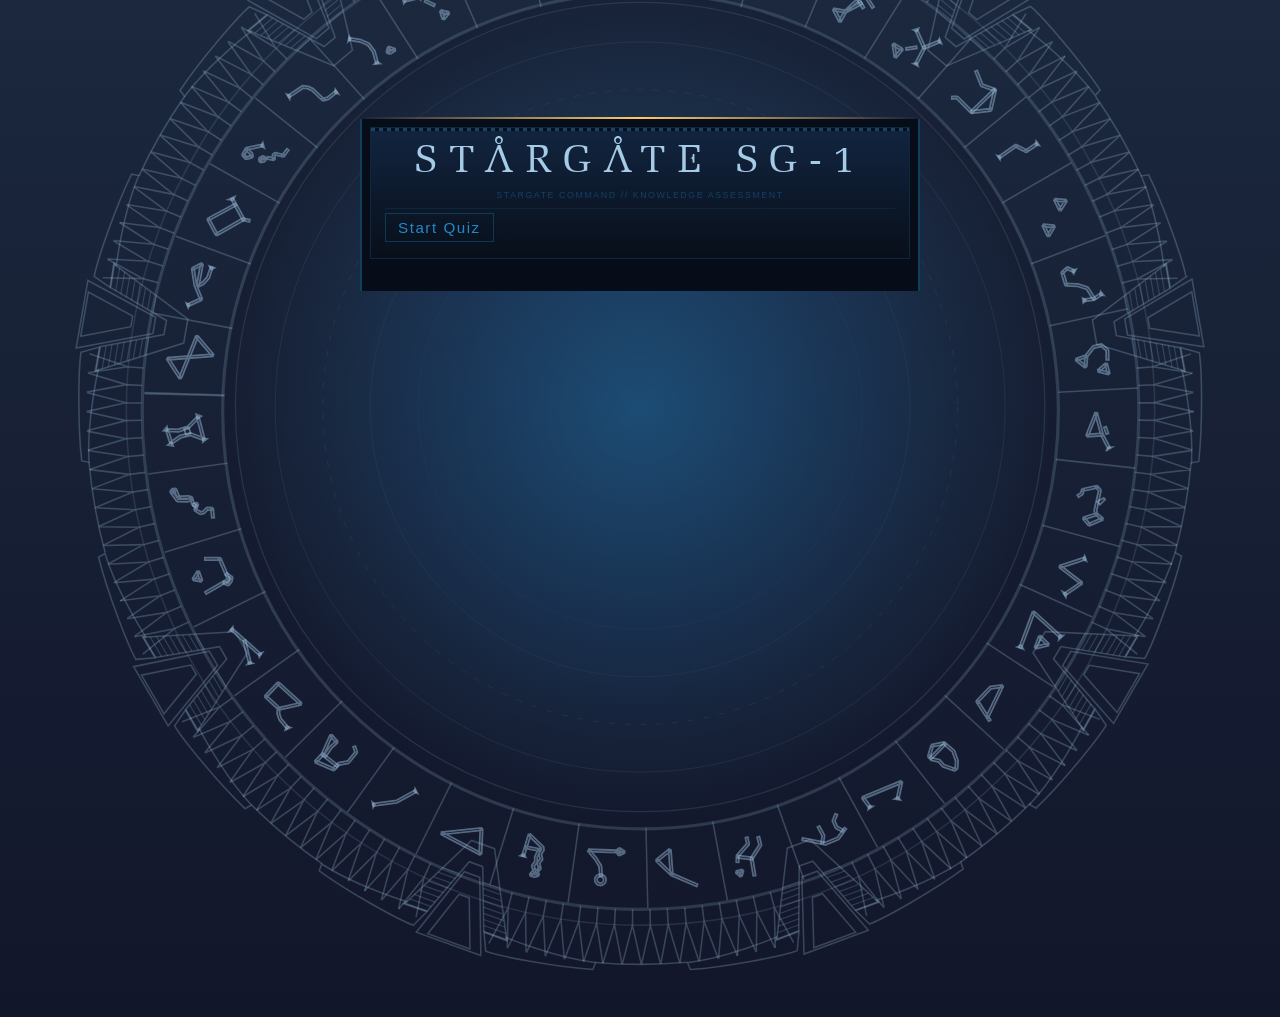
==== index.html @ 0c7c07c1 "V1" ====
<!DOCTYPE html>
<html lang="en">
<head>
    <meta charset="UTF-8">
    <meta name="viewport" content="width=device-width, initial-scale=1.0">
    <link rel="stylesheet" href="./assets/css/gridLayout.css"> 
    <link rel="stylesheet" href="./assets/css/style.css">
    <script src="./assets/js/lib/external/underscore-umd-min.js" defer></script>
    <script src="./assets/js/lib/quiz.js" defer></script> 
    <script src="./assets/js/lib/question.js" defer></script>
    <script src="./assets/js/lib/renderQuiz.js" defer></script> 
    <script src="./assets/js/lib/quizTimer.js" defer></script> 
    <script src="./assets/js/myscriptClass.js" defer></script>
    <title>Quiz</title>
</head>
<body>
    <img class="stargate-img" src="./assets/img/stargate_with_glyphs(15).svg" alt="Stargate">
    <div class="grid-container-fluid">     
        <div class="grid-container-overlap">
            <div class="grid-container"> 
                <div class="col-12 col-md-8 col-lg-6 offset-md-2 offset-lg-4 mx-4">
                    <div class="quiz-container-top"></div>
                    <div class="quiz-container">
                        <!-- First Block -->
                        <div class="block1" id="block1">
                            <div class="block1-stripe"></div>
                            <div class="block1-inner">
                                <h1 class="block1-title">Stargate SG-1</h1>
                                <p class="block1-sub">Stargate Command // Knowledge Assessment</p>
                                <div class="block1-ctrl">
                                    <button type="button" class="block1-btn" id="startButton">Start Quiz</button>
                                    <h5 class="light thin" id="indexQuestion"></h5>
                                </div>
                            </div>
                        </div>
                        <!--Timer Block-->
                        <div class="col-12 my-3">
                            <div class="light d-flex justify-center" id="timerArea"></div>
                        </div>
                        <!--Second Block-->
                        <div class="grid-container" id="questionContainer">
                            <div class="col-12" id="questionBlock">
                                <!-- <h5 class="color2 px-3 py-2" id="questionValue"></h5>
                                <h5 class="error text-center" id="errorMsg"></h5>
                                <div class="answer-area px-3" id="answerValue"></div>
                                <div class="light py-3" id="trivia"></div>        -->
                            </div>
                        </div>
                        <!--Block 3-->
                        <div class="col-12 d-flex justify-space-around">
                            <div class="" id="previousButton"></div>
                            <div class="" id="finishButton"></div>
                            <div class="" id="nextButton"></div>
                        </div>
                    </div>
                </div>
            </div>
        </div> 
        <!--Fluid-Container End-->
    </div>
</body>
</html>
---- assets/css/gridLayout.css ----
/* .grid-container-fluid {
    width: 100%; 
} */


.grid-container-fluid {
    width: 100%;
    display: flex;
    justify-content: center;
    align-items: flex-start;   /* instead of center */
    padding-top: 13vh; 
    min-height: 100vh;
}

 .grid-container {
    display: grid;
    grid-template-columns: repeat(12, 1fr);
    gap: 1rem;
    margin: 0 auto;
    max-width: 1200px;
    width: 100%;
} 

/* Grid overlap */
.grid-container-overlap {
    position: relative;
    width: 100%;
    z-index: 1;
}


.nav {
    display: flex;
    justify-content: space-between;
    align-items: center;
}
.w-100 {
    width: 100%;
}

.h-100 {
    height: 100%;
}

.col-12 { grid-column: span 12; }
.col-10 { grid-column: span 10; }
.col-8  { grid-column: span 8; }
.col-6  { grid-column: span 6; }
.col-5  { grid-column: span 5; }
.col-4  { grid-column: span 4; }
.col-3  { grid-column: span 3; }

.offset-1 { grid-column-start: 2;}
.offset-2 { grid-column-start: 3; }
.offset-3 { grid-column-start: 4; }
.offset-4 { grid-column-start: 5; }

.col-10.offset-1  { grid-column: 2 / span 10; }

.mx-auto { 
    justify-self: center;
 }
.my-auto { align-self: center; }
.m-auto { justify-self: center; align-self: center; }

.text-center { text-align: center;}
.text-end { text-align: end;}
.test-start {text-align: start;}


/* Padding */
.p-1 { padding: 0.25rem; }
.p-2 { padding: 0.5rem; }
.p-3 { padding: 0.75rem; }
.p-4 { padding: 1rem; }
.p-5 { padding: 1.25rem; }

.py-1 { padding-top: 0.25rem; padding-bottom: 0.25rem; }
.py-2 { padding-top: 0.5rem; padding-bottom: 0.5rem; }
.py-3 { padding-top: 0.75rem; padding-bottom: 0.75rem; }
.py-4 { padding-top: 1rem; padding-bottom: 1rem; }
.py-5 { padding-top: 1.25rem; padding-bottom: 1.25rem; }

.px-1 {padding-left: 0.25rem; padding-right:0.25rem;}
.px-2 {padding-left: 0.5rem; padding-right:0.5rem;}
.px-3 {padding-left: 0.75rem; padding-right:0.75rem;}

.pe-1 { padding-right: 0.25rem; }
.pe-2 { padding-right: 0.5rem; }
.pe-3 { padding-right: 0.75rem; }

/* Margin */
.m-1 { margin: 0.25rem; }
.m-2 { margin: 0.5rem; }
.m-3 { margin: 0.75rem; }

.my-1 { margin-top: 0.25rem; margin-bottom: 0.25rem;}
.my-2 { margin-top: 0.5rem; margin-bottom: 0.25rem;}
.my-3 { margin-top: 0.75rem; margin-bottom: 0.25rem}

.mt-1 { margin-top: 0.25rem; }
.mt-2 { margin-top: 0.5rem; }
.mt-3 { margin-top: 0.75rem; }

.mb-1 { margin-bottom: 0.25rem; }
.mb-2 { margin-bottom: 0.5rem; }
.mb-3 { margin-bottom: 0.75rem; }

.me-3 {margin-right: 0.75rem;}

/* Horizontal */
.mx-2 { margin-left: 0.5rem; margin-right: 0.5rem; }
.mx-3 { margin-left: 0.75rem; margin-right: 0.75rem; }
.mx-4 { margin-left: 1rem; margin-right: 1rem; }

/* Vertical */
.my-2 { margin-top: 0.5rem; margin-bottom: 0.5rem; }
.my-3 { margin-top: 0.75rem; margin-bottom: 0.75rem; }
.my-4 { margin-top: 1rem; margin-bottom: 1rem; }

/* Flex things to use for card */
.d-flex { display: flex; }
.flex-column { flex-direction: column; }
.flex-row { flex-direction: row; }
.justify-center { justify-content: center; }
.justify-end { justify-content: end; }
.justify-space-around {justify-content: space-around;}
.items-center { align-items: center; }
.flex-1 { flex: 1; }

/* Autofit Grid | Responsive Grid Utility (maybe for gallery?) */
.grid-auto-fit {
  display: grid;
  grid-template-columns: repeat(auto-fit, minmax(250px, 1fr));
  gap: 1rem;
}

/* Extra small devices (phones, 600px and down) */
@media only screen and (max-width: 600px) {

}

/* Small devices (portrait tablets and large phones, 600px and up) */
@media only screen and (min-width: 600px) {
    .col-sm-10 { grid-column: span 10; }
    .col-sm-8 { grid-column: span 8; }
    .col-sm-6 { grid-column: span 6; }
    .col-sm-5 { grid-column: span 5; }
    .col-sm-4 { grid-column: span 4; }
    .col-sm-3 { grid-column: span 3; }
}

/* Medium devices (landscape tablets, 768px and up) */
@media (min-width: 768px) {
    .col-md-8 { grid-column: span 8; }
    .col-md-7 { grid-column: span 7; }
    .col-md-6 { grid-column: span 6; }
    .col-md-5 { grid-column: span 5; }
    .col-md-4 { grid-column: span 4; }
    .col-md-3 { grid-column: span 3; }
    .offset-md-2 { grid-column-start: 3; }
    .col-md-8.offset-md-2 { grid-column: 3 / span 8; }
    .col-md-6.offset-md-3 { grid-column: 4 / span 6; }
    .col-md-6.offset-md-4 { grid-column: 5 / span 6; }
}
/* Large devices (laptops/desktops, 992px and up) */
@media (min-width: 992px) {
    .col-lg-8 { grid-column: span 8; }
    .col-lg-6 { grid-column: span 6; }
    .col-lg-5 { grid-column: span 5; }
    .col-lg-4 { grid-column: span 4; }
    .col-lg-3 { grid-column: span 3; }

    .col-lg-10.offset-lg-1  { grid-column: 2 / span 10; }
    .col-lg-6.offset-lg-4  { grid-column: 4 / span 6; }
}

@media (min-width: 1280px) {
}

/* Extra large devices (extra large laptops and desktops, 2000px and up) */
@media only screen and (min-width: 2000px) {
    .grid-container-fluid {
    padding-top: 20vh; 
}
}
---- assets/css/style.css ----
/* :root {
    --primary-bg-color: #111e3b;
    --secondary-bg-color: #30408f;
    --primary-color: #137cc1;
    --secondary-color: #204475;
    --tertiary-color: #0e274e;
    --primary-gradient-color:#1b283e;
    --secondary-gradient-color: #12162a;
    --primary-bg-gradient-color: #30408f;
    --secondary-bg-gradient-color: #1c1c2c;
    --font-color-light: #a6cbe7;
    --font-color-dark: #404040;
    --font-color-yellow: #ffc964;
    --font-color-blue: #069fe6;
    --error-color: #ff2a0e;
    --correct-color: #33cf1f;
    --score-color: #f89e0e;
    --correct-glow: #00dca1;
    --incorrect-glow: #f38226;

    --bg-gradient: radial-gradient(
        ellipse 55% 75% at center top,
        rgba(36, 135, 201, 0.2) 0%,
        rgba(36, 135, 201, 0.1) 40%,
        rgba(36, 135, 201, 0.05) 70%,
        transparent 100%
    );

    --bg-gradient-left-right: linear-gradient(
        to right,
        rgba(11, 70, 109, 0.5) 15%,
        transparent 75%
    );

    --font-size-xxs: clamp(0.8rem, 1vw, 0.9rem);
    --font-size-xsm: clamp(0.85rem, 1.3vw, 0.95rem);
    --font-size-sm: clamp(0.8rem, 1.3vw, 1.05rem);
    --font-size-md: clamp(1rem, 1.5vw, 1.1rem);
    --font-size-lg: clamp(1.5rem, 2.5vw, 2.4rem);
    --font-size-xl: clamp(2rem, 3vw, 2.7rem);

    --font-primary-family: 'BankGothic Bold','Segoe UI', Tahoma, Verdana, sans-serif;
    --font-secondary-family: "stargate", sans-serif;
    --font-tertiary-family: "stargate_sg1_adress_glyphs", sans-serif;
} */

:root {
    --primary-bg-color: #080f1a;
    --primary-gradient-color: #1b283e;
    --secondary-gradient-color: #12162a;
    --primary-color: #2487c9;
    --secondary-color: #204475;
    --tertiary-color: #069fe6;
    --score-color: #f89e0e;
    --error-color: #ff2a0e;
    --correct-color: #33cf1f;
    
    --font-color-light: #a6cbe7;
    --font-color-light2: #77a8ce;
    --font-color-yellow: #ffc964;
    --font-color-blue: #069fe6;
    
    --primary-color-rgb: 36, 135, 201;
    --secondary-color-rgb: 32, 68, 117;
    --tertiary-color-rgb: 6, 159, 230;
    --error-color-rgb: 235, 74, 29;
    --correct-color-rgb: 3, 245, 136;
    

    --stripe-top: repeating-linear-gradient(
        90deg,
        rgba(36,135,201,0.45) 0px,
        rgba(36,135,201,0.45) 4px,
        transparent 4px,
        transparent 8px
    );

    --header-bg-gradient: linear-gradient(
        to bottom,
        rgba(32,68,117,0.4),
        transparent
    );

    --bg-gradient: linear-gradient(
        to bottom,
        rgba(var(--secondary-color-rgb), 0.4),
        transparent
    );

    --bg-gradient-2: radial-gradient(
        ellipse 70% 50% at center top,
        rgba(var(--primary-color-rgb), 0.2) 0%,
        rgba(var(--secondary-color-rgb), 0.2) 70%,
        transparent 100%
    );

    --bg-crosshatch:
        repeating-linear-gradient(0deg, transparent, transparent 20px, rgba(var(--tertiary-color-rgb), 0.03) 20px, rgba(var(--tertiary-color-rgb), 0.03) 21px),
        repeating-linear-gradient(90deg, transparent, transparent 20px, rgba(var(--tertiary-color-rgb), 0.03) 20px, rgba(var(--tertiary-color-rgb), 0.03) 21px);

    --glow-line-gold: linear-gradient(
        to right,
        transparent,
        var(--font-color-yellow),
        transparent
    );

    --glow-line-blue: linear-gradient(
        to right,
        transparent,
        var(--primary-color),
        transparent
    );

    --glow-line-cyan: linear-gradient(
        to right,
        transparent,
        var(--tertiary-color),
        transparent
    );

    --font-size-xxs: clamp(0.8rem, 1vw, 0.9rem);
    --font-size-xsm: clamp(0.85rem, 1.3vw, 0.95rem);
    --font-size-sm: clamp(0.9rem, 1.3vw, 1.05rem);
    --font-size-md: clamp(1rem, 1.5vw, 1.1rem);
    --font-size-lg: clamp(1.5rem, 2.5vw, 2.4rem);
    --font-size-xl: clamp(2rem, 3vw, 2.7rem);

    --font-primary-family: 'BankGothic Bold','Segoe UI', Tahoma, Verdana, sans-serif;
    --font-secondary-family: "stargate", sans-serif;
    --font-tertiary-family: "stargate_sg1_adress_glyphs", sans-serif;
}

html,body {
    min-height: 100vh;
    font-family: var(--font-primary-family);
    background-color: var(--primary-bg-color);
    background-image: linear-gradient(to bottom, var(--primary-gradient-color), var(--secondary-gradient-color));
    background-repeat:no-repeat;
    overflow-x: hidden;
    overflow-y: auto;
    position: relative;
    margin: 0;
}

@font-face {
    font-family: "stargate_sg1_adress_glyphs";
    src: url(../font/stargate_sg1_adress_glyphs.woff2) format('woff2'),
        url(../font/stargate_sg1_adress_glyphs.ttf) format('truetype');
}

@font-face {
    font-family: "stargate" ; 
    src: url(../font//stargate.woff2) format('woff2'),
        url(../font/stargate.ttf)format('truetype'); 
}

.light {
    color: var(--font-color-light);
}

h1.light, h2.light, h3.light, h4.light, h5.light, h6.light {
  color: var(--font-color-light);
}

h1.dark, h2.dark, h3.dark, h4.dark, h5.dark, h6.dark {
  color: var(--font-color-dark);
}

h1 {
    font-family: var(--font-secondary-family);
    font-weight: 700;
    font-style: normal;
    font-size: var(--font-size-xl);
    text-transform: uppercase;
}

h2 {font-size: var(--font-size-lg);}
h4 {
    margin: 0;
}
h4.glyphs {
    font-family: var(--font-tertiary-family);
    font-size: var(--font-size-xl);
}
h5 {font-size: var(--font-size-md);
    margin: 0;
}

h5.end-result-text {
    font-size: var(--font-size-sm);
    font-weight: 400;
}

h5.error {
    color: var(--error-color);
    font-weight: 400;
}

h5.color1 {
    color: var(--font-color-yellow);
}

h5.color2 {
    color: var(--font-color-blue);
}

h5.thin {
    font-weight: 400;
}

p {
    font-size: var(--font-size-md);
    margin: 0;
}

p.light {
    color: var(--font-color-light);

}

p.small {
    font-size: var(--font-size-xxs);
    color: var(--font-color-blue);
    margin: 0;
    margin-top: 0.25rem;
}

.small {
    font-size: var(--font-size-xxs);
}

label {
    font-size: var(--font-size-md);
    color: var(--font-color-light);
    text-align: left;
}

.label-design {
    border-width: 1px;
    border-style: solid;
    border-image: linear-gradient(to right, var(--secondary-color)20% , transparent, var(--secondary-color)80% ) 1;
    background-image: -moz-linear-gradient(to right, var(--primary-gradient-color)10%, transparent 30%,transparent 70%,var(--primary-gradient-color)90%);
}

/* Hide the native radio button */
.label-for-answer input[type="radio"] {
    appearance: none;
    -webkit-appearance: none;
    position: absolute;
    opacity: 0;
    width: 0;
    height: 0;
}

/* The label itself acts as the clickable row — add a left padding for the custom dot */
.label-for-answer {
    position: relative;
    /* make room for the custom bullet */
    padding-left: 2.5rem;  
    cursor: pointer;
    display: flex;
    align-items: center;
}

/* The custom bullet — using ::before on the label */
.label-for-answer::before {
    content: "";
    position: absolute;
    left: 0.75rem;
    width: 0.9rem;
    height: 0.9rem;
    border-radius: 50%;
    border: 2px solid var(--primary-color);
    background-color: transparent;
    transition: background-color 0.2s ease, box-shadow 0.2s ease;
}

/* When the hidden radio inside is checked, style the ::before */
.label-for-answer:has(input[type="radio"]:checked)::before {
    background-color: var(--primary-color);
    box-shadow: 0 0 6px var(--primary-color);
}

/* Hover state */
.label-for-answer:hover::before {
    box-shadow: 0 0 8px var(--font-color-yellow);
    border-color: var(--font-color-yellow);
}

/* Dim the bullet on disabled+unchecked */
.label-for-answer:has(input[type="radio"]:disabled:not(:checked))::before {
    border-color: var(--secondary-color);
    background-color: transparent;
}

/* Remove hover glow when disabled */
.label-for-answer:has(input[type="radio"]:disabled):hover::before {
    box-shadow: none;
    border-color: var(--secondary-color);
}

.hidden {
    display: none;
}

input[type="radio"] {
    accent-color: var(--primary-color); /* your custom color */
}

.fading-border {
    height: 4px;
    background: linear-gradient(
        to right,
        transparent 5%,    /* start fade-in */
        var(--secondary-color) 40%,         /* color start */
        var(--secondary-color) 60%,         /* color end */
        transparent 95%   /* start fade-out */
  );
    border-image-slice: 1;
}

.border {
    border: 1px solid var(--secondary-color);
}

.border-double {
    border: 1px solid var(--primary-color);
    border-width: 0.35rem;
    border-style: double;
}

.primary-bg {
   background-color: var(--primary-bg-color); 
} 

#errorMsg {
    min-height: 1.5rem;
    transition: opacity 0.3s ease;
}

#errorMsg.hidden {
    opacity: 0;
}

.position-btn {
    min-width: 5rem;
    min-height: 2rem;
    color: var(--font-color-yellow);
    background: transparent;
    border: 1px solid rgba(var(--primary-color-rgb), 0.3);
    padding: 0.3rem 0.75rem;
    font-size: var(--font-size-xsm);
    font-family: var(--font-primary-family);
    letter-spacing: 0.1em;
    cursor: pointer;
    margin: 0.5rem 0;
}

.position-btn:hover {
    background: rgba(var(--primary-color-rgb), 0.1);
    border-color: rgba(var(--primary-color-rgb), 0.5);
}
ul {
    list-style-type:none;
}

.trivia-block {
    border: 1px solid var(--secondary-color);
    border-radius: 2px; 
    padding: 1rem;
    margin-top: 1rem;
    font-family: var(--font-primary-family);
}

.trivia-accent {
    height: 2px;
    background: linear-gradient(to right, transparent, var(--primary-color), transparent);
    margin-bottom: 10px;
}

.trivia-title {
    color: var(--primary-color);
    font-size: var(--font-size-xsm);
    letter-spacing: 0.08em;
    text-transform: uppercase;
    margin: 0 0 8px;
    font-weight: 500;
    font-family: var(--font-primary-family);
}

.trivia-block p {
    color: var(--font-color-light);
    font-size: var(--font-size-sm);
    font-family: var(--font-primary-family);
    line-height: 1.7;
    margin: 4px 0;
}

.block1 {
    background: var(--primary-bg-color);
    border: 1px solid rgba(36,135,201,0.2);
    margin-bottom: 6px;
}

.block1-stripe {
    height: 3px;
    background: var(--stripe-top);
}

.block1-inner {
    padding: 12px 14px;
    background: var(--header-bg-gradient);
    display: flex;
    flex-direction: column;
    align-items: center;
    gap: 8px;
}

.block1-title {
    font-family: var(--font-secondary-family);
    font-size: var(--font-size-xl);
    font-weight: 300;
    letter-spacing: 0.3em;
    color: var(--font-color-light);
    text-align: center;
    text-transform: uppercase;
    margin: 0;
}

.block1-sub {
    font-size: 0.55rem;
    color: rgba(36,135,201,0.35);
    letter-spacing: 0.18em;
    text-transform: uppercase;
    text-align: center;
    font-family: var(--font-primary-family);
    margin: 0;
}

.block1-ctrl {
    width: 100%;
    display: flex;
    align-items: center;
    justify-content: space-between;
    padding: 4px 0;
    border-top: 1px solid rgba(36,135,201,0.1);
}

.block1-btn {
    font-size: var(--font-size-xsm);
    color: var(--primary-color);
    border: 1px solid rgba(36,135,201,0.3);
    padding: 0.3rem 0.75rem;
    background: transparent;
    letter-spacing: 0.1em;
    font-family: var(--font-primary-family);
    cursor: pointer;
}

.block1-btn:hover {
    background: rgba(36,135,201,0.1);
}

.block2 {
    background: var(--primary-bg-color);
    border: 1px solid rgba(36,135,201,0.15);
    padding: 0.4rem 0.75rem;
    display: flex;
    justify-content: center;
    margin-bottom: 6px;
}

#questionBlock {
    display: none;
    background: var(--primary-bg-color);
    background-image: var(--header-bg-gradient);
    border: 1px solid rgba(36,135,201,0.2);
    position: relative;
}

#questionBlock::before, #questionBlock::after,
#questionBlock .bc::before, #questionBlock .bc::after {
    content: "";
    position: absolute;
    width: 9px;
    height: 9px;
}

#questionBlock::before { top:-1px;left:-1px; border-top:2px solid var(--tertiary-color);border-left:2px solid var(--tertiary-color); }
#questionBlock::after  { top:-1px;right:-1px; border-top:2px solid var(--tertiary-color);border-right:2px solid var(--tertiary-color); }
#questionBlock .bc::before { bottom:-1px;left:-1px; border-bottom:2px solid var(--primary-color);border-left:2px solid var(--primary-color); }
#questionBlock .bc::after  { bottom:-1px;right:-1px; border-bottom:2px solid var(--primary-color);border-right:2px solid var(--primary-color); }

.question-glow {
    height: 2px;
    background: var(--glow-line-gold);
}

.question-bar {
    display: flex;
    align-items: center;
    background: rgba(32,68,117,0.2);
    border-bottom: 1px solid rgba(36,135,201,0.1);
}

.question-bar-tab {
    background: rgba(6,159,230,0.08);
    border-right: 1px solid rgba(6,159,230,0.25);
    padding: 0.3rem 0.75rem;
    display: flex;
    align-items: center;
    gap: 5px;
}

.question-bar-rune {
    color: rgba(6,159,230,0.4);
    font-size: 0.75rem;
}

.question-bar-text {
    font-size: 0.65rem;
    letter-spacing: 0.18em;
    text-transform: uppercase;
    font-weight: 500;
    color: var(--tertiary-color);
    font-family: var(--font-primary-family);
}

.question-bar-rest {
    flex: 1;
    display: flex;
    align-items: center;
    justify-content: flex-end;
    padding: 0 0.5rem;
}

.question-bar-meta {
    font-size: 0.5rem;
    color: rgba(255,201,100,0.2);
    letter-spacing: 0.12em;
    text-transform: uppercase;
    font-family: var(--font-primary-family);
}

.question-content {
    padding: 0.75rem;
}

.question-value {
    color: var(--font-color-yellow);
    font-weight: 500;
    margin-bottom: 0.5rem;
}

.answer-area .label-for-answer {
    background: rgba(36,135,201,0.04);
    border: 1px solid rgba(36,135,201,0.12);
    margin-bottom: 2px;
}

.stargate-img {
    position: absolute;
    top: 35%;
    left: 50%;
    transform: translate(-50%, -50%);
    width: 55rem;   
    height: 55rem;
    z-index: 0;
    pointer-events: none;
}

.quiz-container {
    background: #060d18;
    border-left: 2px solid rgba(36,135,201,0.4);
    border-right: 2px solid rgba(36,135,201,0.4);
    padding: 8px;
}

.quiz-container-top {
    height: 2px;
    background: linear-gradient(to right, transparent, var(--font-color-yellow), transparent);
}

.glyph-block {
    width: 4rem;
    aspect-ratio: 1;
    background-color: var(--primary-bg-color);
    border: 1px solid var(--primary-color);
    display: flex;
    justify-content: center;
    align-items: center;
}

.result-block {
    box-sizing: border-box;
    width: 100%;
    min-height: 3rem;
    background-color: var(--primary-bg-color);
}

.result-block:nth-child(even) {
    background: rgba(36,135,201,0.03);
}

.icon-block {
    width: 2.25rem;
    height: 100%;
}

.score-block {
    display: hidden;
    min-width: 4rem;
    height: 3rem;
    border: 1px solid var(--score-color);
}

.incorrect {
    border: 1px solid;
    border-image-slice: 1;
    border-image-source: linear-gradient(
        to left,
        rgba(var(--error-color-rgb), 0.75) 0%,
        rgba(var(--error-color-rgb), 0.3) 30%,
        rgba(var(--error-color-rgb), 0.3) 70%,
        rgba(var(--error-color-rgb), 0.75) 100%
    );
}

.correct {
    border: 1px solid;
    border-image-slice: 1;
    border-image-source: linear-gradient(
        to left,
        rgba(var(--correct-color-rgb), 0.75) 0%,
        rgba(var(--correct-color-rgb), 0.3) 30%,
        rgba(var(--correct-color-rgb), 0.3) 70%,
        rgba(var(--correct-color-rgb), 0.75) 100%
    );
}

.answer-area .label-for-answer.correct {
    border: 1px solid;
    border-image-slice: 1;
    border-image-source: linear-gradient(
        to right,
        rgba(var(--correct-color-rgb), 0.75) 0%,
        rgba(var(--correct-color-rgb), 0.2) 30%,
        rgba(var(--correct-color-rgb), 0.2) 70%,
        rgba(var(--correct-color-rgb), 0.75) 100%
    );
    background: linear-gradient(
        to left,
        rgba(var(--correct-color-rgb), 0.06) 0%,
        transparent 80%
    );
}

.answer-area .label-for-answer.incorrect {
    border: 1px solid;
    border-image-slice: 1;
    border-image-source: linear-gradient(
        to right,
        rgba(var(--error-color-rgb), 0.75) 0%,
        rgba(var(--error-color-rgb), 0.2) 30%,
        rgba(var(--error-color-rgb), 0.2) 70%,
        rgba(var(--error-color-rgb), 0.75) 100%
    );
    background: linear-gradient(
        to left,
        rgba(var(--error-color-rgb), 0.06) 0%,
        transparent 80%
    );
}

.orange {
    border: 8px solid;
    border-image-slice: 1;
    border-width: 1px;
    border-image-source: linear-gradient(to left, var(--score-color), var(--font-color-yellow), var(--score-color));
    color: var(--score-color);
}

/* Extra small devices (phones, 600px and down) */
@media only screen and (max-width: 600px) {

}

/* Small devices (portrait tablets and large phones, 600px and up) */
@media only screen and (min-width: 600px) {

}

/* Medium devices (landscape tablets, 768px and up) */
@media only screen and (min-width: 768px) {
    .stargate-img {
        top: 28%;
        left: 50%;
        width: 59rem;   
        height: 59rem;
    }      
}

/* Large devices (laptops/desktops, 992px and up) */
@media only screen and (min-width: 992px) {
    .stargate-img {
        top: 40%;
        left: 50%;
        width: 71rem;   
        height: 71rem;
    }   
}

/* Extra large devices (extra large laptops and desktops, 2000px and up) */
@media only screen and (min-width: 2000px) {
    .stargate-img {
        top: 36%;
        left: 50%;
        width: 80rem;   
        height: 80rem;
    }   
}
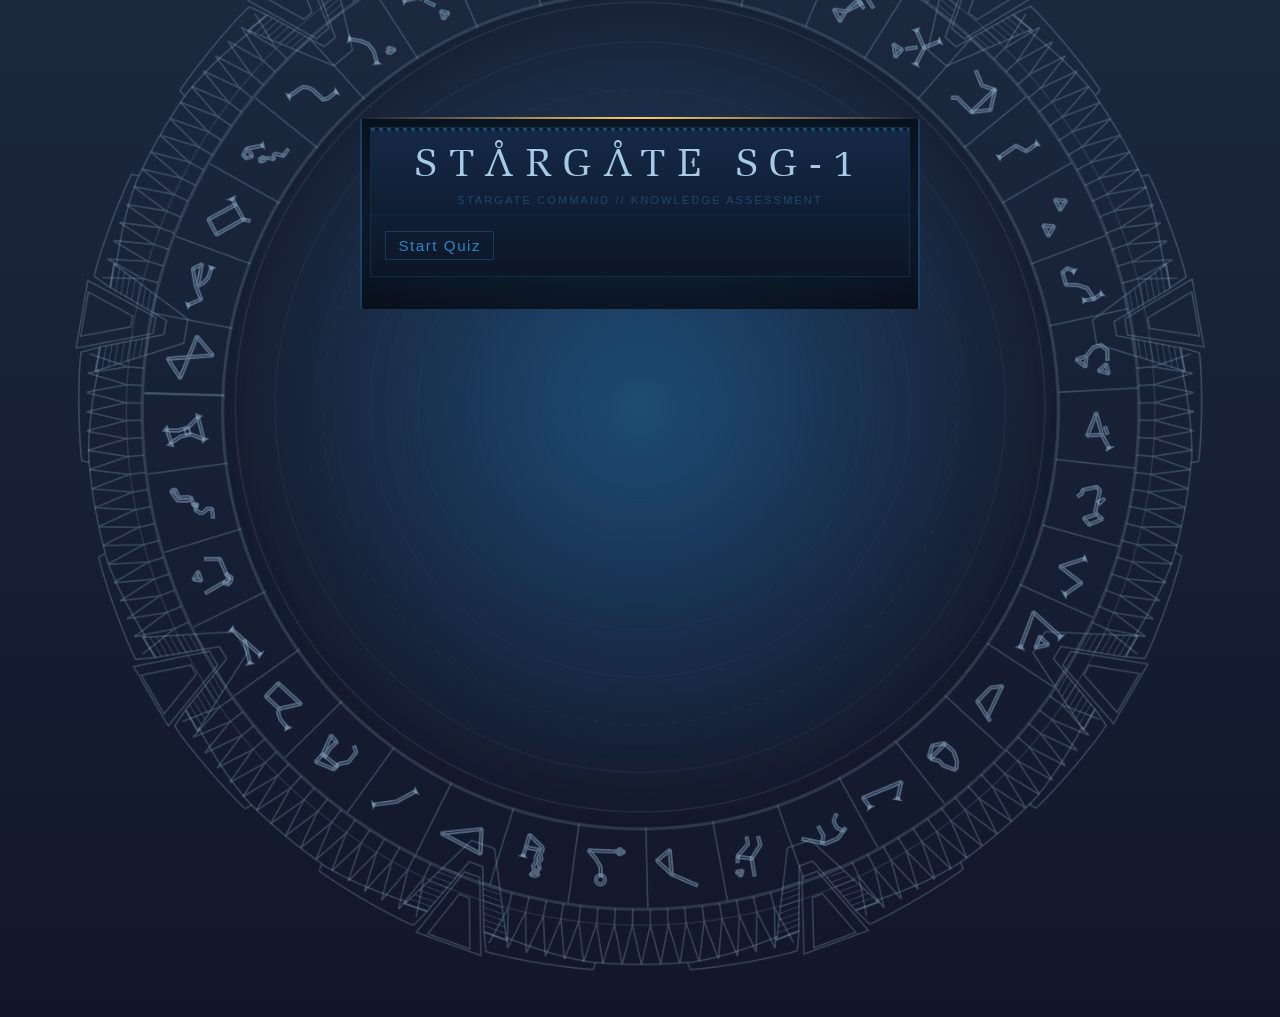
==== commit 0f6791b2: "Styling contrast" ====
--- a/index.html
+++ b/index.html
@@ -14,7 +14,7 @@
     <title>Quiz</title>
 </head>
 <body>
-    <img class="stargate-img" src="./assets/img/stargate_with_glyphs(15).svg" alt="Stargate">
+    <img class="stargate-img" src="./assets/img/stargate_with_glyphs.png" alt="Stargate">
     <div class="grid-container-fluid">     
         <div class="grid-container-overlap">
             <div class="grid-container"> 
--- a/assets/css/style.css
+++ b/assets/css/style.css
@@ -46,6 +46,8 @@
 
 :root {
     --primary-bg-color: #080f1a;
+    --secondary-bg-color: #0d1626;
+    --tertiary-bg-color: #112238;
     --primary-gradient-color: #1b283e;
     --secondary-gradient-color: #12162a;
     --primary-color: #2487c9;
@@ -60,12 +62,13 @@
     --font-color-yellow: #ffc964;
     --font-color-blue: #069fe6;
     
+    --tertiary-bg-color-rgb: 14, 26, 46;
     --primary-color-rgb: 36, 135, 201;
     --secondary-color-rgb: 32, 68, 117;
     --tertiary-color-rgb: 6, 159, 230;
     --error-color-rgb: 235, 74, 29;
     --correct-color-rgb: 3, 245, 136;
-    
+    --font-color-yellow-rgb: 255, 201, 100;
 
     --stripe-top: repeating-linear-gradient(
         90deg,
@@ -237,10 +240,15 @@
 }
 
 .label-design {
-    border-width: 1px;
-    border-style: solid;
-    border-image: linear-gradient(to right, var(--secondary-color)20% , transparent, var(--secondary-color)80% ) 1;
-    background-image: -moz-linear-gradient(to right, var(--primary-gradient-color)10%, transparent 30%,transparent 70%,var(--primary-gradient-color)90%);
+    background: rgba(36,135,201,0.04);
+    border: 1px solid rgba(36,135,201,0.12);
+    border-image: linear-gradient(
+        to right,
+        rgba(var(--primary-color-rgb), 0.25) 20%,
+        transparent 50%,
+        rgba(var(--primary-color-rgb), 0.25) 80%
+    ) 1;
+    margin-bottom: 2px;
 }
 
 /* Hide the native radio button */
@@ -253,7 +261,6 @@
     height: 0;
 }
 
-/* The label itself acts as the clickable row — add a left padding for the custom dot */
 .label-for-answer {
     position: relative;
     /* make room for the custom bullet */
@@ -263,7 +270,7 @@
     align-items: center;
 }
 
-/* The custom bullet — using ::before on the label */
+/* The custom bullet */
 .label-for-answer::before {
     content: "";
     position: absolute;
@@ -398,7 +405,7 @@
 }
 
 .block1 {
-    background: var(--primary-bg-color);
+    background: var(--secondary-bg-color);
     border: 1px solid rgba(36,135,201,0.2);
     margin-bottom: 6px;
 }
@@ -409,7 +416,7 @@
 }
 
 .block1-inner {
-    padding: 12px 14px;
+    padding: 1rem 0.9rem;
     background: var(--header-bg-gradient);
     display: flex;
     flex-direction: column;
@@ -429,8 +436,8 @@
 }
 
 .block1-sub {
-    font-size: 0.55rem;
-    color: rgba(36,135,201,0.35);
+    font-size: 0.7rem;
+    color: rgba(var(--primary-color-rgb), 0.4);
     letter-spacing: 0.18em;
     text-transform: uppercase;
     text-align: center;
@@ -443,14 +450,23 @@
     display: flex;
     align-items: center;
     justify-content: space-between;
-    padding: 4px 0;
-    border-top: 1px solid rgba(36,135,201,0.1);
+    padding: 1rem 1rem 0rem 1rem;
+    border-top: 1px solid rgba(var(--primary-color-rgb), 0.1);
+}
+
+#indexQuestion {
+    flex: 1;
+    text-align: right;
+    font-size: var(--font-size-xsm);
+    font-weight: 400;
+    color: rgba(var(--primary-color-rgb), 0.75);
+    letter-spacing: 0.05em;
 }
 
 .block1-btn {
     font-size: var(--font-size-xsm);
     color: var(--primary-color);
-    border: 1px solid rgba(36,135,201,0.3);
+    border: 1px solid rgba(var(--primary-color-rgb), 0.3);
     padding: 0.3rem 0.75rem;
     background: transparent;
     letter-spacing: 0.1em;
@@ -473,9 +489,9 @@
 
 #questionBlock {
     display: none;
-    background: var(--primary-bg-color);
+    background: var(--secondary-bg-color);
     background-image: var(--header-bg-gradient);
-    border: 1px solid rgba(36,135,201,0.2);
+    border: 1px solid rgba(var(--primary-color-rgb), 0.3);
     position: relative;
 }
 
@@ -519,7 +535,7 @@
 }
 
 .question-bar-text {
-    font-size: 0.65rem;
+    font-size: 0.7rem;
     letter-spacing: 0.18em;
     text-transform: uppercase;
     font-weight: 500;
@@ -536,8 +552,8 @@
 }
 
 .question-bar-meta {
-    font-size: 0.5rem;
-    color: rgba(255,201,100,0.2);
+    font-size: 0.65rem;
+    color: rgba(var(--font-color-yellow-rgb), 0.4);
     letter-spacing: 0.12em;
     text-transform: uppercase;
     font-family: var(--font-primary-family);
@@ -553,11 +569,11 @@
     margin-bottom: 0.5rem;
 }
 
-.answer-area .label-for-answer {
+/* .answer-area .label-for-answer {
     background: rgba(36,135,201,0.04);
     border: 1px solid rgba(36,135,201,0.12);
     margin-bottom: 2px;
-}
+} */
 
 .stargate-img {
     position: absolute;
@@ -571,10 +587,16 @@
 }
 
 .quiz-container {
-    background: #060d18;
-    border-left: 2px solid rgba(36,135,201,0.4);
-    border-right: 2px solid rgba(36,135,201,0.4);
+    background: radial-gradient(
+        ellipse 80% 65% at center,
+        rgba(var(--tertiary-bg-color-rgb), 0.5) 0%,
+        var(--tertiary-bg-color) 25%,
+        var(--primary-bg-color) 100%
+    );
+    border-left: 2px solid rgba(var(--primary-color-rgb), 0.4);
+    border-right: 2px solid rgba(var(--primary-color-rgb), 0.4);
     padding: 8px;
+    position: relative;
 }
 
 .quiz-container-top {
@@ -585,7 +607,7 @@
 .glyph-block {
     width: 4rem;
     aspect-ratio: 1;
-    background-color: var(--primary-bg-color);
+    background-color: var(--secondary-bg-color);
     border: 1px solid var(--primary-color);
     display: flex;
     justify-content: center;
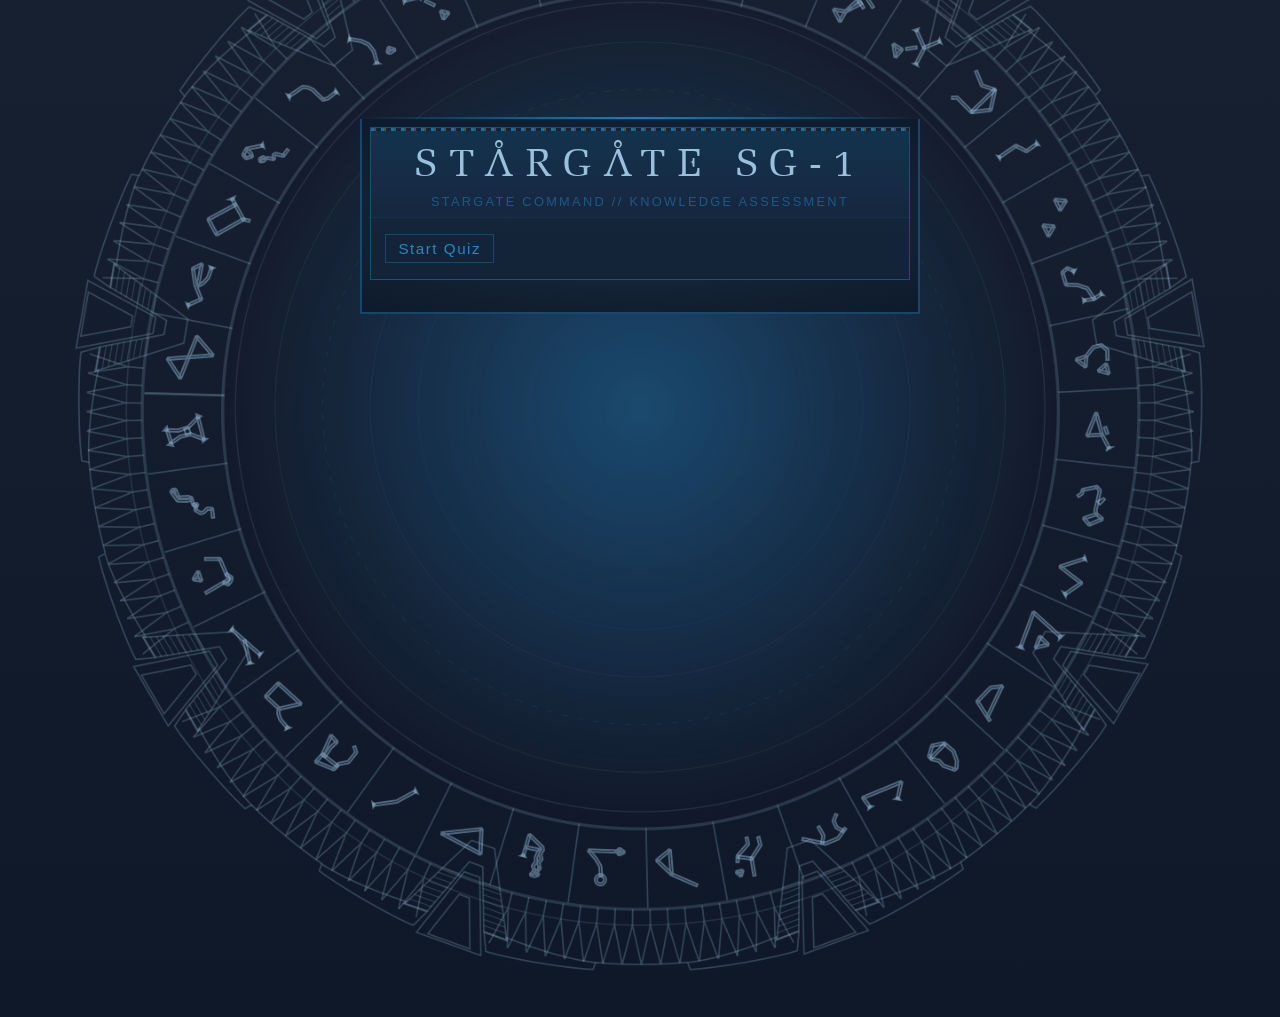
==== commit 58acc7fa: "Minor color adjustments" ====
--- a/index.html
+++ b/index.html
@@ -14,7 +14,7 @@
     <title>Quiz</title>
 </head>
 <body>
-    <img class="stargate-img" src="./assets/img/stargate_with_glyphs.png" alt="Stargate">
+    <img class="stargate-img" src="./assets/img/stargate_with_glyphs(subtleExtra).png" alt="Stargate">
     <div class="grid-container-fluid">     
         <div class="grid-container-overlap">
             <div class="grid-container"> 
--- a/assets/css/gridLayout.css
+++ b/assets/css/gridLayout.css
@@ -181,7 +181,7 @@
 /* Extra large devices (extra large laptops and desktops, 2000px and up) */
 @media only screen and (min-width: 2000px) {
     .grid-container-fluid {
-    padding-top: 20vh; 
+    padding-top: 18vh; 
 }
 }
 
--- a/assets/css/style.css
+++ b/assets/css/style.css
@@ -1,55 +1,11 @@
-/* :root {
-    --primary-bg-color: #111e3b;
-    --secondary-bg-color: #30408f;
-    --primary-color: #137cc1;
-    --secondary-color: #204475;
-    --tertiary-color: #0e274e;
-    --primary-gradient-color:#1b283e;
-    --secondary-gradient-color: #12162a;
-    --primary-bg-gradient-color: #30408f;
-    --secondary-bg-gradient-color: #1c1c2c;
-    --font-color-light: #a6cbe7;
-    --font-color-dark: #404040;
-    --font-color-yellow: #ffc964;
-    --font-color-blue: #069fe6;
-    --error-color: #ff2a0e;
-    --correct-color: #33cf1f;
-    --score-color: #f89e0e;
-    --correct-glow: #00dca1;
-    --incorrect-glow: #f38226;
-
-    --bg-gradient: radial-gradient(
-        ellipse 55% 75% at center top,
-        rgba(36, 135, 201, 0.2) 0%,
-        rgba(36, 135, 201, 0.1) 40%,
-        rgba(36, 135, 201, 0.05) 70%,
-        transparent 100%
-    );
-
-    --bg-gradient-left-right: linear-gradient(
-        to right,
-        rgba(11, 70, 109, 0.5) 15%,
-        transparent 75%
-    );
-
-    --font-size-xxs: clamp(0.8rem, 1vw, 0.9rem);
-    --font-size-xsm: clamp(0.85rem, 1.3vw, 0.95rem);
-    --font-size-sm: clamp(0.8rem, 1.3vw, 1.05rem);
-    --font-size-md: clamp(1rem, 1.5vw, 1.1rem);
-    --font-size-lg: clamp(1.5rem, 2.5vw, 2.4rem);
-    --font-size-xl: clamp(2rem, 3vw, 2.7rem);
-
-    --font-primary-family: 'BankGothic Bold','Segoe UI', Tahoma, Verdana, sans-serif;
-    --font-secondary-family: "stargate", sans-serif;
-    --font-tertiary-family: "stargate_sg1_adress_glyphs", sans-serif;
-} */
 
 :root {
-    --primary-bg-color: #080f1a;
-    --secondary-bg-color: #0d1626;
-    --tertiary-bg-color: #112238;
-    --primary-gradient-color: #1b283e;
-    --secondary-gradient-color: #12162a;
+    --primary-bg-color: #0d1a2a;
+    --secondary-bg-color: #142438;
+    --primary-gradient-color: #162030;
+    --secondary-gradient-color: #0e1828;
+    --container-gradient-light: #1a2c40;
+    --container-gradient-dark: #0e1a2c;
     --primary-color: #2487c9;
     --secondary-color: #204475;
     --tertiary-color: #069fe6;
@@ -57,12 +13,11 @@
     --error-color: #ff2a0e;
     --correct-color: #33cf1f;
     
-    --font-color-light: #a6cbe7;
+    --font-color-light: #9bc0dc;
     --font-color-light2: #77a8ce;
     --font-color-yellow: #ffc964;
     --font-color-blue: #069fe6;
     
-    --tertiary-bg-color-rgb: 14, 26, 46;
     --primary-color-rgb: 36, 135, 201;
     --secondary-color-rgb: 32, 68, 117;
     --tertiary-color-rgb: 6, 159, 230;
@@ -72,29 +27,26 @@
 
     --stripe-top: repeating-linear-gradient(
         90deg,
-        rgba(36,135,201,0.45) 0px,
-        rgba(36,135,201,0.45) 4px,
-        transparent 4px,
-        transparent 8px
+        rgba(var(--tertiary-color-rgb), 0.65) 0px,
+        rgba(var(--tertiary-color-rgb), 0.65) 3px,
+        rgba(var(--font-color-yellow-rgb), 0.25) 3px,
+        rgba(var(--font-color-yellow-rgb), 0.25) 5px,
+        transparent 5px,
+        transparent 10px
     );
 
     --header-bg-gradient: linear-gradient(
         to bottom,
-        rgba(32,68,117,0.4),
-        transparent
-    );
-
-    --bg-gradient: linear-gradient(
-        to bottom,
-        rgba(var(--secondary-color-rgb), 0.4),
-        transparent
-    );
-
-    --bg-gradient-2: radial-gradient(
-        ellipse 70% 50% at center top,
-        rgba(var(--primary-color-rgb), 0.2) 0%,
-        rgba(var(--secondary-color-rgb), 0.2) 70%,
-        transparent 100%
+        rgba(var(--tertiary-color-rgb), 0.12) 0%,
+        rgba(var(--secondary-color-rgb), 0.2) 40%,
+        transparent 70%
+    );
+
+    --question-bg-gradient: radial-gradient(
+        ellipse 100% 60% at center top,
+        rgba(var(--tertiary-color-rgb), 0.15) 0%,
+        rgba(var(--secondary-color-rgb), 0.15) 40%,
+        transparent 70%
     );
 
     --bg-crosshatch:
@@ -166,10 +118,6 @@
   color: var(--font-color-light);
 }
 
-h1.dark, h2.dark, h3.dark, h4.dark, h5.dark, h6.dark {
-  color: var(--font-color-dark);
-}
-
 h1 {
     font-family: var(--font-secondary-family);
     font-weight: 700;
@@ -184,7 +132,7 @@
 }
 h4.glyphs {
     font-family: var(--font-tertiary-family);
-    font-size: var(--font-size-xl);
+    font-size: var(--font-size-lg);
 }
 h5 {font-size: var(--font-size-md);
     margin: 0;
@@ -240,15 +188,15 @@
 }
 
 .label-design {
-    background: rgba(36,135,201,0.04);
-    border: 1px solid rgba(36,135,201,0.12);
+    background: rgba(var(--primary-color-rgb), 0.07);
+    border: 1px solid rgba(var(--primary-color-rgb), 0.2);
     border-image: linear-gradient(
         to right,
-        rgba(var(--primary-color-rgb), 0.25) 20%,
+        rgba(var(--tertiary-color-rgb), 0.35) 20%,
         transparent 50%,
-        rgba(var(--primary-color-rgb), 0.25) 80%
+        rgba(var(--tertiary-color-rgb), 0.35) 80%
     ) 1;
-    margin-bottom: 2px;
+    margin-bottom: 0.2rem;
 }
 
 /* Hide the native radio button */
@@ -354,8 +302,8 @@
     min-width: 5rem;
     min-height: 2rem;
     color: var(--font-color-yellow);
+    border: 1px solid rgba(var(--tertiary-color-rgb), 0.45);
     background: transparent;
-    border: 1px solid rgba(var(--primary-color-rgb), 0.3);
     padding: 0.3rem 0.75rem;
     font-size: var(--font-size-xsm);
     font-family: var(--font-primary-family);
@@ -365,16 +313,17 @@
 }
 
 .position-btn:hover {
-    background: rgba(var(--primary-color-rgb), 0.1);
-    border-color: rgba(var(--primary-color-rgb), 0.5);
+    background: rgba(var(--font-color-yellow-rgb), 0.08);
+    border-color: rgba(var(--font-color-yellow-rgb), 0.65);
 }
 ul {
     list-style-type:none;
 }
 
 .trivia-block {
-    border: 1px solid var(--secondary-color);
-    border-radius: 2px; 
+    background: var(--secondary-bg-color);
+    background-image: var(--question-bg-gradient);
+    border: 1px solid rgba(var(--tertiary-color-rgb), 0.3);
     padding: 1rem;
     margin-top: 1rem;
     font-family: var(--font-primary-family);
@@ -382,12 +331,12 @@
 
 .trivia-accent {
     height: 2px;
-    background: linear-gradient(to right, transparent, var(--primary-color), transparent);
+    background: var(--glow-line-cyan);
     margin-bottom: 10px;
 }
 
 .trivia-title {
-    color: var(--primary-color);
+    color: var(--tertiary-color);
     font-size: var(--font-size-xsm);
     letter-spacing: 0.08em;
     text-transform: uppercase;
@@ -406,7 +355,7 @@
 
 .block1 {
     background: var(--secondary-bg-color);
-    border: 1px solid rgba(36,135,201,0.2);
+    border: 1px solid rgba(var(--primary-color-rgb), 0.42);
     margin-bottom: 6px;
 }
 
@@ -436,8 +385,8 @@
 }
 
 .block1-sub {
-    font-size: 0.7rem;
-    color: rgba(var(--primary-color-rgb), 0.4);
+    font-size: 0.8rem;
+    color: rgba(var(--primary-color-rgb), 0.5);
     letter-spacing: 0.18em;
     text-transform: uppercase;
     text-align: center;
@@ -459,14 +408,14 @@
     text-align: right;
     font-size: var(--font-size-xsm);
     font-weight: 400;
-    color: rgba(var(--primary-color-rgb), 0.75);
+    color: rgba(var(--primary-color-rgb), 0.8);
     letter-spacing: 0.05em;
 }
 
 .block1-btn {
     font-size: var(--font-size-xsm);
     color: var(--primary-color);
-    border: 1px solid rgba(var(--primary-color-rgb), 0.3);
+    border: 1px solid rgba(var(--primary-color-rgb), 0.35);
     padding: 0.3rem 0.75rem;
     background: transparent;
     letter-spacing: 0.1em;
@@ -475,12 +424,12 @@
 }
 
 .block1-btn:hover {
-    background: rgba(36,135,201,0.1);
+    background: rgba(var(--primary-color-rgb), 0.1);
 }
 
 .block2 {
-    background: var(--primary-bg-color);
-    border: 1px solid rgba(36,135,201,0.15);
+    background: var(--secondary-bg-color);
+    border: 1px solid rgba(var(--primary-color-rgb), 0.42);
     padding: 0.4rem 0.75rem;
     display: flex;
     justify-content: center;
@@ -490,8 +439,8 @@
 #questionBlock {
     display: none;
     background: var(--secondary-bg-color);
-    background-image: var(--header-bg-gradient);
-    border: 1px solid rgba(var(--primary-color-rgb), 0.3);
+    background-image: var(--question-bg-gradient);
+    border: 1px solid rgba(var(--tertiary-color-rgb), 0.38);
     position: relative;
 }
 
@@ -509,20 +458,20 @@
 #questionBlock .bc::after  { bottom:-1px;right:-1px; border-bottom:2px solid var(--primary-color);border-right:2px solid var(--primary-color); }
 
 .question-glow {
-    height: 2px;
+    height: 1px;
     background: var(--glow-line-gold);
 }
 
 .question-bar {
     display: flex;
     align-items: center;
-    background: rgba(32,68,117,0.2);
-    border-bottom: 1px solid rgba(36,135,201,0.1);
+    background: rgba(var(--tertiary-color-rgb), 0.12);
+    border-bottom: 1px solid rgba(var(--tertiary-color-rgb), 0.2);
 }
 
 .question-bar-tab {
-    background: rgba(6,159,230,0.08);
-    border-right: 1px solid rgba(6,159,230,0.25);
+    background: rgba(var(--tertiary-color-rgb), 0.12);
+    border-right: 1px solid rgba(var(--tertiary-color-rgb), 0.35);
     padding: 0.3rem 0.75rem;
     display: flex;
     align-items: center;
@@ -530,12 +479,12 @@
 }
 
 .question-bar-rune {
-    color: rgba(6,159,230,0.4);
+    color: rgba(var(--tertiary-color-rgb), 0.5);
     font-size: 0.75rem;
 }
 
 .question-bar-text {
-    font-size: 0.7rem;
+    font-size: 0.75rem;
     letter-spacing: 0.18em;
     text-transform: uppercase;
     font-weight: 500;
@@ -553,7 +502,7 @@
 
 .question-bar-meta {
     font-size: 0.65rem;
-    color: rgba(var(--font-color-yellow-rgb), 0.4);
+    color: rgba(var(--font-color-yellow-rgb), 0.35);
     letter-spacing: 0.12em;
     text-transform: uppercase;
     font-family: var(--font-primary-family);
@@ -568,12 +517,6 @@
     font-weight: 500;
     margin-bottom: 0.5rem;
 }
-
-/* .answer-area .label-for-answer {
-    background: rgba(36,135,201,0.04);
-    border: 1px solid rgba(36,135,201,0.12);
-    margin-bottom: 2px;
-} */
 
 .stargate-img {
     position: absolute;
@@ -587,28 +530,29 @@
 }
 
 .quiz-container {
-    background: radial-gradient(
-        ellipse 80% 65% at center,
-        rgba(var(--tertiary-bg-color-rgb), 0.5) 0%,
-        var(--tertiary-bg-color) 25%,
-        var(--primary-bg-color) 100%
-    );
+    background: radial-gradient(ellipse 80% 65% at center, var(--container-gradient-light) 0%, var(--container-gradient-dark) 100%);
     border-left: 2px solid rgba(var(--primary-color-rgb), 0.4);
     border-right: 2px solid rgba(var(--primary-color-rgb), 0.4);
-    padding: 8px;
+    border-bottom: 2px solid rgba(var(--primary-color-rgb), 0.4);
+    padding: 0.5rem;
     position: relative;
 }
 
 .quiz-container-top {
     height: 2px;
-    background: linear-gradient(to right, transparent, var(--font-color-yellow), transparent);
+     background: linear-gradient(
+        to right,
+        transparent,
+        rgba(var(--tertiary-color-rgb), 0.8),
+        transparent
+    );
 }
 
 .glyph-block {
-    width: 4rem;
+    width: 3.6rem;
     aspect-ratio: 1;
     background-color: var(--secondary-bg-color);
-    border: 1px solid var(--primary-color);
+    border: 1px solid rgba(var(--tertiary-color-rgb), 0.35);
     display: flex;
     justify-content: center;
     align-items: center;
@@ -618,11 +562,11 @@
     box-sizing: border-box;
     width: 100%;
     min-height: 3rem;
-    background-color: var(--primary-bg-color);
+    background-color: var(--secondary-bg-color);
 }
 
 .result-block:nth-child(even) {
-    background: rgba(36,135,201,0.03);
+    background: rgba(var(--tertiary-color-rgb), 0.04);
 }
 
 .icon-block {
@@ -634,7 +578,8 @@
     display: hidden;
     min-width: 4rem;
     height: 3rem;
-    border: 1px solid var(--score-color);
+    border: 1px solid rgba(var(--font-color-yellow-rgb), 0.5);
+    color: var(--font-color-yellow);
 }
 
 .incorrect {
